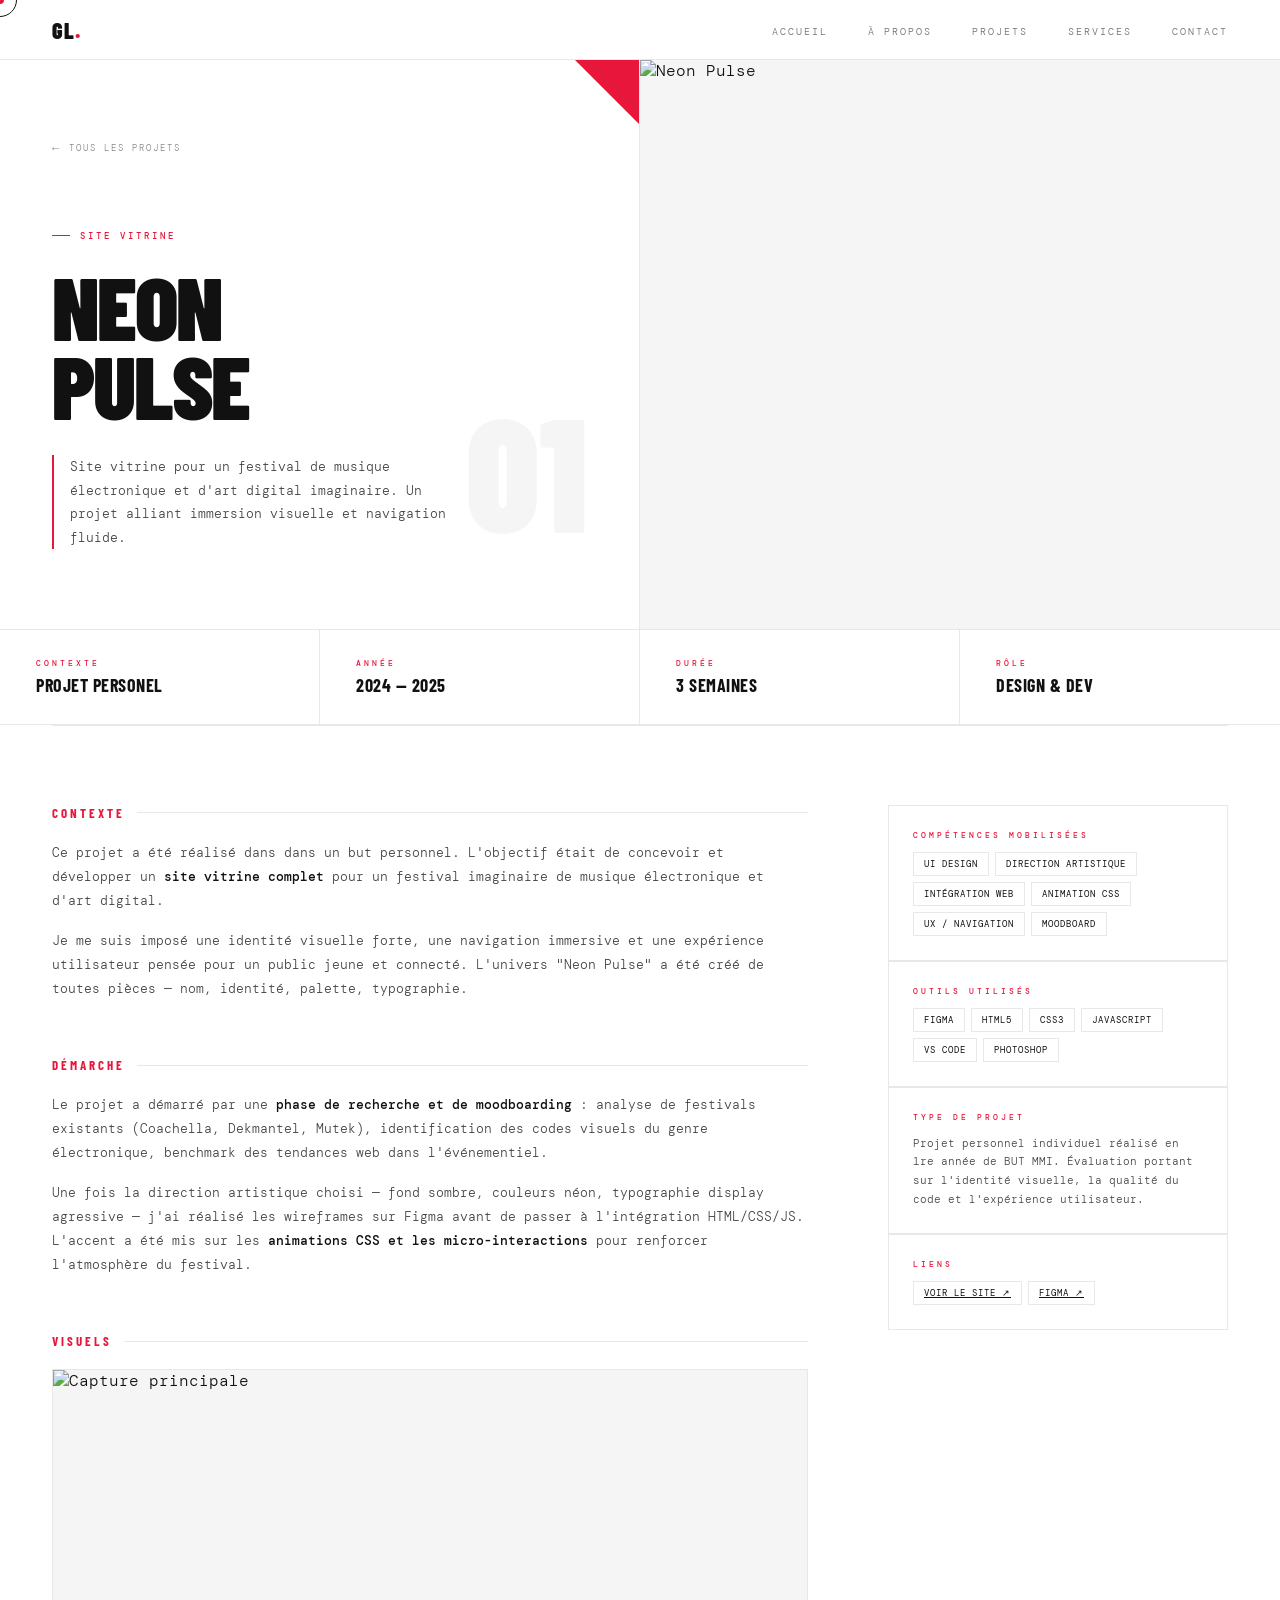
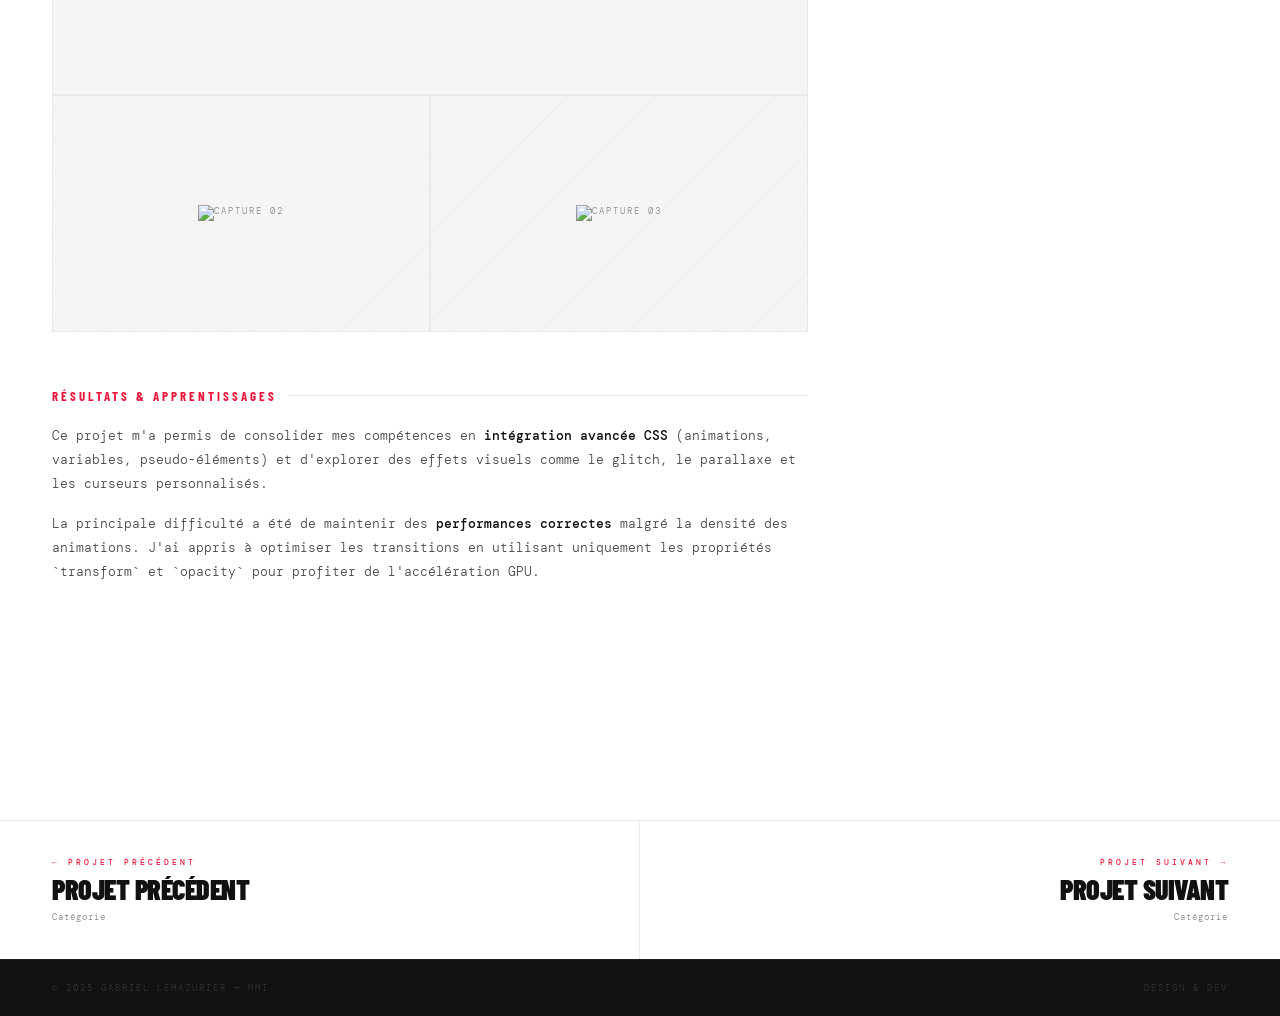
==== neonpulse.html @ f259ce3c "Add files via upload" ====
<!DOCTYPE html>
<html lang="fr">
<head>
  <meta charset="UTF-8">
  <meta name="viewport" content="width=device-width, initial-scale=1.0">
  <title>Neon Pulse — Gabriel Lemazurier</title>
  <link href="https://fonts.googleapis.com/css2?family=Barlow+Condensed:wght@300;400;700;900&family=DM+Mono:wght@300;400;500&display=swap" rel="stylesheet">
  <link rel="stylesheet" href="style.css">
  <style>
    /* ── PAGE PROJET SPÉCIFIQUE ───────────────────── */

    .projet-hero {
      min-height: 70vh;
      display: grid;
      grid-template-columns: 1fr 1fr;
      padding-top: 60px;
      border-bottom: 1px solid var(--ligne);
    }

    .projet-hero-gauche {
      display: flex;
      flex-direction: column;
      justify-content: flex-end;
      padding: 80px 52px;
      border-right: 1px solid var(--ligne);
      position: relative;
    }

    .projet-hero-gauche::after {
      content: '';
      position: absolute;
      top: 0; right: 0;
      width: 0; height: 0;
      border-top: 64px solid var(--rouge);
      border-left: 64px solid transparent;
    }

    .retour {
      position: absolute;
      top: 80px; left: 52px;
      font-family: 'DM Mono', monospace;
      font-size: 9px;
      letter-spacing: 2px;
      text-transform: uppercase;
      color: var(--muted);
      text-decoration: none;
      display: flex;
      align-items: center;
      gap: 8px;
      transition: color .2s;
    }
    .retour::before {
      content: '←';
      font-size: 12px;
    }
    .retour:hover { color: var(--rouge); }

    .projet-numero-hero {
      font-family: 'Barlow Condensed', sans-serif;
      font-size: 160px;
      font-weight: 900;
      color: rgba(0,0,0,0.04);
      line-height: 1;
      position: absolute;
      bottom: 80px; right: 52px;
      pointer-events: none;
      user-select: none;
    }

    .projet-hero-tag {
      font-family: 'DM Mono', monospace;
      font-size: 9px;
      letter-spacing: 3px;
      color: var(--rouge);
      text-transform: uppercase;
      font-weight: 500;
      margin-bottom: 24px;
      display: flex;
      align-items: center;
      gap: 10px;
    }
    .projet-hero-tag::before {
      content: '';
      display: block;
      width: 18px; height: 1px;
      background: var(--rouge);
    }

    .projet-hero-titre {
      font-family: 'Barlow Condensed', sans-serif;
      font-size: clamp(56px, 7vw, 100px);
      font-weight: 900;
      line-height: 0.88;
      text-transform: uppercase;
      letter-spacing: -2px;
      margin-bottom: 32px;
      animation: slideUp .9s cubic-bezier(.16,1,.3,1) both;
    }

    .projet-hero-intro {
      font-family: 'DM Mono', monospace;
      font-size: 13px;
      line-height: 1.8;
      color: var(--texte);
      font-weight: 300;
      max-width: 400px;
      border-left: 2px solid var(--rouge);
      padding-left: 16px;
      animation: fadeUp .9s .2s both;
    }

    /* Panneau droit — image pleine */
    .projet-hero-droite {
      position: relative;
      overflow: hidden;
      background: var(--gris);
    }

    .projet-hero-droite img {
      width: 100%; height: 100%;
      object-fit: cover;
      object-position: top;
      display: block;
      filter: grayscale(8%);
      transition: transform 8s ease;
    }

    .projet-hero-droite:hover img { transform: scale(1.03); }

    /* Placeholder si pas d'image */
    .projet-hero-droite .placeholder {
      position: absolute;
      inset: 0;
      display: flex;
      align-items: center;
      justify-content: center;
      background: repeating-linear-gradient(
        -45deg,
        transparent, transparent 28px,
        rgba(0,0,0,0.025) 28px, rgba(0,0,0,0.025) 29px
      );
    }
    .projet-hero-droite .placeholder span {
      font-family: 'Barlow Condensed', sans-serif;
      font-size: 18vw;
      font-weight: 900;
      color: transparent;
      -webkit-text-stroke: 1px rgba(0,0,0,0.07);
      text-transform: uppercase;
      user-select: none;
    }

    /* ── BARRE MÉTA ───────────────────────────────── */
    .projet-meta-barre {
      display: grid;
      grid-template-columns: repeat(4, 1fr);
      border-bottom: 1px solid var(--ligne);
      max-width: 100%;
    }

    .meta-item {
      padding: 28px 36px;
      border-right: 1px solid var(--ligne);
    }
    .meta-item:last-child { border-right: none; }

    .meta-label {
      font-family: 'DM Mono', monospace;
      font-size: 8px;
      letter-spacing: 3px;
      color: var(--rouge);
      text-transform: uppercase;
      font-weight: 500;
      margin-bottom: 8px;
    }

    .meta-valeur {
      font-family: 'Barlow Condensed', sans-serif;
      font-size: 18px;
      font-weight: 700;
      color: var(--noir);
      text-transform: uppercase;
      letter-spacing: 0.5px;
      line-height: 1.1;
    }

    /* ── CONTENU PROJET ───────────────────────────── */
    .projet-contenu {
      max-width: 1400px;
      margin: 0 auto;
      padding: 0 52px 100px;
    }

    /* Grille 2 colonnes : texte + aside */
    .projet-layout {
      display: grid;
      grid-template-columns: 1fr 340px;
      gap: 80px;
      padding-top: 80px;
      align-items: start;
      position: relative;
    }

    .projet-layout::before {
      content: '';
      position: absolute;
      top: 0; left: 0; right: 0;
      height: 1px;
      background: var(--ligne);
    }

    /* ── BLOCS TEXTE ──────────────────────────────── */
    .bloc {
      margin-bottom: 56px;
    }

    .bloc-titre {
      font-family: 'Barlow Condensed', sans-serif;
      font-size: 13px;
      font-weight: 700;
      text-transform: uppercase;
      letter-spacing: 3px;
      color: var(--rouge);
      margin-bottom: 20px;
      display: flex;
      align-items: center;
      gap: 12px;
    }
    .bloc-titre::after {
      content: '';
      flex: 1;
      height: 1px;
      background: var(--ligne);
    }

    .bloc-texte {
      font-family: 'DM Mono', monospace;
      font-size: 13px;
      line-height: 1.85;
      color: var(--texte);
      font-weight: 300;
    }
    .bloc-texte p { margin-bottom: 16px; }
    .bloc-texte p:last-child { margin-bottom: 0; }
    .bloc-texte strong { font-weight: 500; color: var(--noir); }

    /* ── GALERIE ──────────────────────────────────── */
    .bloc-galerie {
      display: grid;
      grid-template-columns: 1fr 1fr;
      gap: 2px;
      margin-top: 8px;
      background: var(--ligne);
      border: 1px solid var(--ligne);
    }

    .galerie-img {
      aspect-ratio: 16/10;
      overflow: hidden;
      background: var(--gris);
      position: relative;
    }

    .galerie-img:first-child {
      grid-column: 1 / -1;
      aspect-ratio: 21/9;
    }

    .galerie-img img {
      width: 100%; height: 100%;
      object-fit: cover;
      object-position: top;
      display: block;
      transition: transform .6s cubic-bezier(.16,1,.3,1);
      filter: grayscale(8%);
    }
    .galerie-img:hover img { transform: scale(1.03); filter: grayscale(0%); }

    /* Placeholder galerie */
    .galerie-img .ph {
      position: absolute;
      inset: 0;
      background: repeating-linear-gradient(
        -45deg,
        transparent, transparent 20px,
        rgba(0,0,0,0.02) 20px, rgba(0,0,0,0.02) 21px
      );
      display: flex;
      align-items: center;
      justify-content: center;
    }
    .galerie-img .ph span {
      font-family: 'DM Mono', monospace;
      font-size: 9px;
      letter-spacing: 2px;
      color: var(--muted);
      text-transform: uppercase;
    }

    /* ── ASIDE ────────────────────────────────────── */
    .projet-aside {
      position: sticky;
      top: 80px;
      display: flex;
      flex-direction: column;
      gap: 2px;
      background: var(--ligne);
      border: 1px solid var(--ligne);
    }

    .aside-bloc {
      background: var(--blanc);
      padding: 24px 24px;
      position: relative;
      overflow: hidden;
      transition: background .2s;
    }
    .aside-bloc:hover { background: var(--gris); }

    .aside-bloc::after {
      content: '';
      position: absolute;
      top: 0; right: 0;
      width: 0; height: 0;
      border-top: 28px solid var(--rouge);
      border-left: 28px solid transparent;
      opacity: 0;
      transition: opacity .2s;
    }
    .aside-bloc:hover::after { opacity: 1; }

    .aside-label {
      font-family: 'DM Mono', monospace;
      font-size: 8px;
      letter-spacing: 3px;
      color: var(--rouge);
      text-transform: uppercase;
      font-weight: 500;
      margin-bottom: 12px;
    }

    .aside-tags {
      display: flex;
      flex-wrap: wrap;
      gap: 6px;
    }

    .tag {
      font-family: 'DM Mono', monospace;
      font-size: 9px;
      letter-spacing: 1px;
      text-transform: uppercase;
      color: var(--noir);
      border: 1px solid var(--ligne);
      padding: 5px 10px;
      font-weight: 400;
      transition: border-color .2s, color .2s;
    }
    .tag:hover { border-color: var(--rouge); color: var(--rouge); }

    .aside-texte {
      font-family: 'DM Mono', monospace;
      font-size: 11px;
      line-height: 1.7;
      color: var(--texte);
      font-weight: 300;
    }

    /* ── NAV PROJETS ──────────────────────────────── */
    .projet-nav {
      display: grid;
      grid-template-columns: 1fr 1fr;
      border-top: 1px solid var(--ligne);
      margin-top: 80px;
    }

    .projet-nav-item {
      padding: 36px 52px;
      text-decoration: none;
      color: inherit;
      display: flex;
      flex-direction: column;
      gap: 8px;
      border-right: 1px solid var(--ligne);
      transition: background .2s;
      position: relative;
      overflow: hidden;
    }
    .projet-nav-item:last-child { border-right: none; text-align: right; }

    .projet-nav-item:hover { background: var(--gris); }

    .projet-nav-item::after {
      content: '';
      position: absolute;
      top: 0; right: 0;
      width: 0; height: 0;
      border-top: 36px solid var(--rouge);
      border-left: 36px solid transparent;
      opacity: 0;
      transition: opacity .2s;
    }
    .projet-nav-item:hover::after { opacity: 1; }

    .nav-sens {
      font-family: 'DM Mono', monospace;
      font-size: 8px;
      letter-spacing: 3px;
      color: var(--rouge);
      text-transform: uppercase;
      font-weight: 500;
    }

    .nav-nom {
      font-family: 'Barlow Condensed', sans-serif;
      font-size: 28px;
      font-weight: 900;
      text-transform: uppercase;
      letter-spacing: -0.5px;
      color: var(--noir);
      line-height: 1;
    }

    .nav-cat {
      font-family: 'DM Mono', monospace;
      font-size: 9px;
      color: var(--muted);
      letter-spacing: 1px;
    }

    /* ── RESPONSIVE ───────────────────────────────── */
    @media (max-width: 900px) {
      .projet-hero { grid-template-columns: 1fr; }
      .projet-hero-droite { display: none; }
      .projet-hero-gauche { padding: 100px 24px 60px; border-right: none; }
      .retour { left: 24px; }
      .projet-meta-barre { grid-template-columns: 1fr 1fr; }
      .meta-item:nth-child(2) { border-right: none; }
      .meta-item:nth-child(3) { border-top: 1px solid var(--ligne); }
      .meta-item:nth-child(4) { border-right: none; border-top: 1px solid var(--ligne); }
      .meta-item { padding: 20px 24px; }
      .projet-contenu { padding: 0 24px 80px; }
      .projet-layout { grid-template-columns: 1fr; gap: 48px; }
      .projet-aside { position: static; }
      .projet-nav { grid-template-columns: 1fr; }
      .projet-nav-item { border-right: none; border-bottom: 1px solid var(--ligne); padding: 28px 24px; }
      .projet-nav-item:last-child { text-align: left; border-bottom: none; }
      .bloc-galerie { grid-template-columns: 1fr; }
      .galerie-img:first-child { aspect-ratio: 16/9; }
    }
  </style>
</head>
<body>

  <div class="curseur" id="curseur"></div>
  <div class="curseur-anneau" id="curseurAnneau"></div>

  <nav class="navigation">
    <a href="index.html" class="nav-logo">GL<span>.</span></a>
    <ul class="nav-liens">
      <li><a href="index.html">Accueil</a></li>
      <li><a href="index.html#a-propos">À propos</a></li>
      <li><a href="index.html#projets">Projets</a></li>
      <li><a href="index.html#services">Services</a></li>
      <li><a href="index.html#contact">Contact</a></li>
    </ul>
  </nav>

  <!-- ── HERO ───────────────────────────────────────── -->
  <section class="projet-hero">

    <div class="projet-hero-gauche">
      <a href="index.html#projets" class="retour">Tous les projets</a>
      <div class="projet-numero-hero">01</div>

      <div class="projet-hero-tag">Site vitrine</div>
      <h1 class="projet-hero-titre">Neon<br>Pulse</h1>
      <p class="projet-hero-intro">
        Site vitrine pour un festival de musique électronique et d'art digital imaginaire. Un projet alliant immersion visuelle et navigation fluide.
      </p>
    </div>

    <div class="projet-hero-droite">
      <!-- Remplace src par ton image principale -->
      <img src="images/apercu1site1.png" alt="Neon Pulse">
      <!-- Si pas d'image, décommente ça :
      <div class="placeholder"><span>NP</span></div>
      -->
    </div>

  </section>

  <!-- ── BARRE MÉTA ──────────────────────────────────── -->
  <div class="projet-meta-barre">
    <div class="meta-item">
      <div class="meta-label">Contexte</div>
      <div class="meta-valeur">Projet personel</div>
    </div>
    <div class="meta-item">
      <div class="meta-label">Année</div>
      <div class="meta-valeur">2024 — 2025</div>
    </div>
    <div class="meta-item">
      <div class="meta-label">Durée</div>
      <div class="meta-valeur">3 semaines</div>
    </div>
    <div class="meta-item">
      <div class="meta-label">Rôle</div>
      <div class="meta-valeur">Design & Dev</div>
    </div>
  </div>

  <!-- ── CONTENU ─────────────────────────────────────── -->
  <div class="projet-contenu">
    <div class="projet-layout">

      <!-- Colonne principale -->
      <div class="projet-main">

        <div class="bloc">
          <div class="bloc-titre">Contexte</div>
          <div class="bloc-texte">
            <p>
              Ce projet a été réalisé dans dans un but personnel. L'objectif était de concevoir et développer un <strong>site vitrine complet</strong> pour un festival imaginaire de musique électronique et d'art digital.
            </p>
            <p>
              Je me suis imposé une identité visuelle forte, une navigation immersive et une expérience utilisateur pensée pour un public jeune et connecté. L'univers "Neon Pulse" a été créé de toutes pièces — nom, identité, palette, typographie.
            </p>
          </div>
        </div>

        <div class="bloc">
          <div class="bloc-titre">Démarche</div>
          <div class="bloc-texte">
            <p>
              Le projet a démarré par une <strong>phase de recherche et de moodboarding</strong> : analyse de festivals existants (Coachella, Dekmantel, Mutek), identification des codes visuels du genre électronique, benchmark des tendances web dans l'événementiel.
            </p>
            <p>
              Une fois la direction artistique choisi — fond sombre, couleurs néon, typographie display agressive — j'ai réalisé les wireframes sur Figma avant de passer à l'intégration HTML/CSS/JS. L'accent a été mis sur les <strong>animations CSS et les micro-interactions</strong> pour renforcer l'atmosphère du festival.
            </p>
          </div>
        </div>

        <!-- Galerie -->
        <div class="bloc">
          <div class="bloc-titre">Visuels</div>
          <div class="bloc-galerie">
            <div class="galerie-img">
              <img src="images/apercu1site1.png" alt="Capture principale">
              <!-- <div class="ph"><span>Capture 01</span></div> -->
            </div>
            <div class="galerie-img">
              <div class="ph"><span><img src="images/apercu2site1.png" alt="Capture 02"></span></div>
            </div>
            <div class="galerie-img">
              <div class="ph"><span><img src="images/apercu3site1.png" alt="Capture 03"></span></div>
            </div>
          </div>
        </div>

        <div class="bloc">
          <div class="bloc-titre">Résultats & apprentissages</div>
          <div class="bloc-texte">
            <p>
              Ce projet m'a permis de consolider mes compétences en <strong>intégration avancée CSS</strong> (animations, variables, pseudo-éléments) et d'explorer des effets visuels comme le glitch, le parallaxe et les curseurs personnalisés.
            </p>
            <p>
              La principale difficulté a été de maintenir des <strong>performances correctes</strong> malgré la densité des animations. J'ai appris à optimiser les transitions en utilisant uniquement les propriétés `transform` et `opacity` pour profiter de l'accélération GPU.
            </p>
          </div>
        </div>

      </div>

      <!-- Aside -->
      <aside class="projet-aside">

        <div class="aside-bloc">
          <div class="aside-label">Compétences mobilisées</div>
          <div class="aside-tags">
            <span class="tag">UI Design</span>
            <span class="tag">Direction artistique</span>
            <span class="tag">Intégration web</span>
            <span class="tag">Animation CSS</span>
            <span class="tag">UX / Navigation</span>
            <span class="tag">Moodboard</span>
          </div>
        </div>

        <div class="aside-bloc">
          <div class="aside-label">Outils utilisés</div>
          <div class="aside-tags">
            <span class="tag">Figma</span>
            <span class="tag">HTML5</span>
            <span class="tag">CSS3</span>
            <span class="tag">JavaScript</span>
            <span class="tag">VS Code</span>
            <span class="tag">Photoshop</span>
          </div>
        </div>

        <div class="aside-bloc">
          <div class="aside-label">Type de projet</div>
          <div class="aside-texte">
            Projet personnel individuel réalisé en 1re année de BUT MMI. Évaluation portant sur l'identité visuelle, la qualité du code et l'expérience utilisateur.
          </div>
        </div>

        <div class="aside-bloc">
          <div class="aside-label">Liens</div>
          <div class="aside-tags">
            <a href="projets/projet-1/index.html" class="tag" target="_blank">Voir le site ↗</a>
            <a href="#" class="tag">Figma ↗</a>
          </div>
        </div>

      </aside>

    </div>
  </div>

  <!-- ── NAVIGATION PROJETS ──────────────────────────── -->
  <div class="projet-nav">
    <a href="#" class="projet-nav-item">
      <span class="nav-sens">← Projet précédent</span>
      <span class="nav-nom">Projet précédent</span>
      <span class="nav-cat">Catégorie</span>
    </a>
    <a href="projet2.html" class="projet-nav-item">
      <span class="nav-sens">Projet suivant →</span>
      <span class="nav-nom">Projet suivant</span>
      <span class="nav-cat">Catégorie</span>
    </a>
  </div>

  <footer class="pied-de-page">
    <span>© 2025 Gabriel Lemazurier — MMI</span>
    <span>Design & Dev</span>
  </footer>

  <script src="script.js"></script>
</body>
</html>
---- style.css ----
@import url('https://fonts.googleapis.com/css2?family=Barlow+Condensed:wght@300;400;700;900&family=DM+Mono:wght@300;400;500&display=swap');

:root {
  --blanc:   #ffffff;
  --rouge:   #e8163a;
  --rouge-d: #c2102f;
  --noir:    #111111;
  --gris:    #f5f5f5;
  --ligne:   #e8e8e8;
  --muted:   #888888;
  --texte:   #444444;
}

*, *::before, *::after { margin: 0; padding: 0; box-sizing: border-box; }
html { scroll-behavior: smooth; }

body {
  background: var(--blanc);
  color: var(--noir);
  font-family: 'DM Mono', monospace;
  font-weight: 300;
  cursor: none;
  overflow-x: hidden;
}

/* ── CURSEUR ─────────────────────────────────────── */
.curseur {
  position: fixed;
  width: 8px; height: 8px;
  background: var(--rouge);
  border-radius: 50%;
  pointer-events: none;
  z-index: 9999;
  transform: translate(-50%, -50%);
  transition: width .2s, height .2s, border-radius .2s, transform .2s;
}
.curseur-anneau {
  position: fixed;
  width: 34px; height: 34px;
  border: 1px solid var(--noir);
  border-radius: 50%;
  pointer-events: none;
  z-index: 9998;
  transform: translate(-50%, -50%);
  transition: all .18s ease-out;
}
body:has(a:hover) .curseur {
  width: 28px; height: 28px;
  border-radius: 0;
  transform: translate(-50%, -50%) rotate(45deg);
}
body:has(a:hover) .curseur-anneau { opacity: 0; }

/* ── NAV ─────────────────────────────────────────── */
.navigation {
  position: fixed;
  top: 0; left: 0; right: 0;
  padding: 0 52px;
  height: 60px;
  display: flex;
  justify-content: space-between;
  align-items: center;
  z-index: 100;
  background: var(--blanc);
  border-bottom: 1px solid var(--ligne);
}
.nav-logo {
  font-family: 'Barlow Condensed', sans-serif;
  font-size: 22px;
  font-weight: 900;
  letter-spacing: 1px;
  color: var(--noir);
  text-decoration: none;
  text-transform: uppercase;
}
.nav-logo span { color: var(--rouge); }
.nav-liens { display: flex; gap: 40px; list-style: none; }
.nav-liens a {
  font-family: 'DM Mono', monospace;
  font-size: 10px;
  letter-spacing: 2px;
  text-transform: uppercase;
  color: #707070;
  text-decoration: none;
  transition: color .2s;
}
.nav-liens a:hover { color: var(--rouge); }

/* ── BOUTONS ─────────────────────────────────────── */
.bouton {
  font-family: 'DM Mono', monospace;
  font-size: 10px;
  letter-spacing: 2px;
  text-transform: uppercase;
  padding: 13px 28px;
  text-decoration: none;
  transition: all .25s;
  cursor: none;
  display: inline-block;
  border: none;
}
.bouton-principal { background: var(--rouge); color: var(--blanc); }
.bouton-principal:hover { background: var(--rouge-d); }
.bouton-contour { border: 1px solid var(--ligne); color: var(--muted); background: transparent; }
.bouton-contour:hover { border-color: var(--noir); color: var(--noir); }

/* ── HERO ─────────────────────────────────────────── */
.en-tete {
  min-height: 100vh;
  display: grid;
  grid-template-columns: 1fr 1fr;
  padding-top: 60px;
  position: relative;
}

.en-tete-gauche {
  display: flex;
  flex-direction: column;
  justify-content: center;
  padding: 80px 52px;
  border-right: 1px solid var(--ligne);
  position: relative;
}
.en-tete-gauche::before {
  content: '01';
  position: absolute;
  top: 80px; right: 52px;
  font-family: 'Barlow Condensed', sans-serif;
  font-size: 180px;
  font-weight: 900;
  color: rgba(0,0,0,0.03);
  line-height: 1;
  pointer-events: none;
  user-select: none;
}

.en-tete-etiquette {
  font-family: 'DM Mono', monospace;
  font-size: 9px;
  letter-spacing: 3px;
  color: var(--rouge);
  text-transform: uppercase;
  margin-bottom: 32px;
  font-weight: 500;
  display: flex;
  align-items: center;
  gap: 10px;
}
.en-tete-etiquette::before {
  content: '';
  display: block;
  width: 18px; height: 1px;
  background: var(--rouge);
}

.en-tete-nom {
  font-family: 'Barlow Condensed', sans-serif;
  font-size: clamp(64px, 7vw, 108px);
  font-weight: 900;
  line-height: 0.88;
  letter-spacing: -1px;
  text-transform: uppercase;
  margin-bottom: 36px;
  overflow: hidden;
}
.en-tete-nom span {
  display: block;
  animation: slideUp .9s cubic-bezier(.16,1,.3,1) both;
}
.en-tete-nom span:nth-child(2) {
  animation-delay: .1s;
  color: var(--rouge);
}

.en-tete-description {
  font-size: 13px;
  line-height: 1.8;
  color: var(--texte);
  max-width: 360px;
  margin-bottom: 44px;
  animation: fadeUp 1s .4s both;
  font-weight: 300;
  border-left: 2px solid var(--rouge);
  padding-left: 16px;
}
.en-tete-description strong { font-weight: 500; color: var(--noir); }

.en-tete-actions {
  display: flex;
  gap: 12px;
  animation: fadeUp 1s .6s both;
}

/* Panneau droit */
.en-tete-droite {
  position: relative;
  background: var(--gris);
  overflow: hidden;
}
.en-tete-droite::before {
  content: '';
  position: absolute;
  inset: 0;
  background-image: repeating-linear-gradient(
    -45deg,
    transparent, transparent 28px,
    rgba(0,0,0,0.025) 28px, rgba(0,0,0,0.025) 29px
  );
}

/* Triangle rouge dans le coin du hero droit */
.en-tete-droite::after {
  content: '';
  position: absolute;
  top: 0; right: 0;
  width: 0; height: 0;
  border-top: 80px solid var(--rouge);
  border-left: 80px solid transparent;
}

.en-tete-visuel {
  position: absolute;
  inset: 0;
  display: flex;
  align-items: center;
  justify-content: center;
}
.en-tete-visuel::before {
  content: 'GL';
  font-family: 'Barlow Condensed', sans-serif;
  font-weight: 900;
  font-size: 30vw;
  color: transparent;
  -webkit-text-stroke: 1px rgba(0,0,0,0.05);
  line-height: 1;
  user-select: none;
  pointer-events: none;
  text-transform: uppercase;
}

.cartes-flottantes {
  position: absolute;
  inset: 0;
  display: flex;
  align-items: center;
  justify-content: center;
  z-index: 2;
}

.carte-info {
  position: absolute;
  background: var(--blanc);
  border: 1px solid var(--ligne);
  padding: 14px 18px;
  font-family: 'DM Mono', monospace;
  animation: flottement 6s ease-in-out infinite;
}
.carte-info-titre {
  color: var(--rouge);
  margin-bottom: 4px;
  font-size: 8px;
  letter-spacing: 2px;
  text-transform: uppercase;
  font-weight: 500;
}
.carte-info-valeur {
  font-size: 18px;
  font-family: 'Barlow Condensed', sans-serif;
  font-weight: 700;
  color: var(--noir);
  text-transform: uppercase;
  letter-spacing: 0.5px;
}
.carte-info:nth-child(1) { top: 18%; left: 8%;  animation-delay: 0s; }
.carte-info:nth-child(2) { top: 14%; right: 12%; animation-delay: -2s; }
.carte-info:nth-child(3) { bottom: 26%; left: 12%; animation-delay: -4s; }
.carte-info:nth-child(4) { bottom: 18%; right: 10%; animation-delay: -1s; }

.ligne-glitch { display: none; }

.indicateur-defilement {
  position: absolute;
  bottom: 40px; left: 52px;
  display: flex;
  flex-direction: column;
  align-items: center;
  gap: 8px;
  font-family: 'DM Mono', monospace;
  font-size: 8px;
  letter-spacing: 3px;
  color: #707070;
  text-transform: uppercase;
  writing-mode: vertical-rl;
  animation: fadeUp 1s 1s both;
  z-index: 2;
}
.indicateur-defilement::before {
  content: '';
  width: 1px; height: 48px;
  background: linear-gradient(to bottom, var(--rouge), transparent);
  animation: scrollLine 2s ease-in-out infinite;
}

/* ── BANDEAU ──────────────────────────────────────── */
.bandeau-defilant {
  overflow: hidden;
  padding: 11px 0;
  background: var(--noir);
}
.bandeau-piste {
  display: flex;
  white-space: nowrap;
  animation: defilement 22s linear infinite;
}
.bandeau-element {
  font-family: 'Barlow Condensed', sans-serif;
  font-size: 14px;
  font-weight: 700;
  letter-spacing: 3px;
  color: rgba(255,255,255,0.2);
  margin-right: 56px;
  flex-shrink: 0;
  text-transform: uppercase;
}
.bandeau-element span { color: var(--rouge); margin-right: 56px; }

/* ── SECTION HELPER ───────────────────────────────── */
.sep {
  position: relative;
}
.sep::before {
  content: '';
  position: absolute;
  top: 0; left: 52px; right: 52px;
  height: 1px;
  background: var(--ligne);
}

/* ── À PROPOS ─────────────────────────────────────── */
.section-a-propos {
  padding: 100px 52px;
  display: grid;
  grid-template-columns: 1fr 1.5fr;
  gap: 80px;
  align-items: start;
  max-width: 1400px;
  margin: 0 auto;
}

.etiquette-section {
  font-family: 'DM Mono', monospace;
  font-size: 9px;
  letter-spacing: 3px;
  color: var(--rouge);
  text-transform: uppercase;
  margin-bottom: 24px;
  font-weight: 500;
  display: flex;
  align-items: center;
  gap: 10px;
}
.etiquette-section::before {
  content: attr(data-numero);
  color: var(--muted);
  font-size: 8px;
}

.titre-a-propos {
  font-family: 'Barlow Condensed', sans-serif;
  font-size: clamp(48px, 5vw, 80px);
  font-weight: 900;
  line-height: 0.9;
  text-transform: uppercase;
  letter-spacing: -1px;
  position: sticky;
  top: 80px;
}
.titre-a-propos em {
  font-style: normal;
  color: var(--rouge);
  display: block;
}

.contenu-a-propos { padding-top: 4px; }

.texte-a-propos {
  font-size: 13px;
  line-height: 1.85;
  color: var(--texte);
  margin-bottom: 24px;
  font-weight: 300;
  border-left: 2px solid var(--ligne);
  padding-left: 20px;
}
.texte-a-propos strong { font-weight: 500; color: var(--noir); }

.grille-competences { margin-top: 44px; display: flex; flex-direction: column; }

.competence {
  display: flex;
  align-items: center;
  justify-content: space-between;
  padding: 14px 0;
  border-bottom: 1px solid var(--ligne);
  position: relative;
  overflow: hidden;
}
.competence:first-child { border-top: 1px solid var(--ligne); }
.competence::after {
  content: '';
  position: absolute;
  bottom: 0; left: 0;
  height: 1px;
  width: var(--pourcentage, 0%);
  background: var(--rouge);
  transition: width 1.2s cubic-bezier(.16,1,.3,1);
}
.competence-nom {
  font-family: 'DM Mono', monospace;
  font-size: 10px;
  letter-spacing: 1.5px;
  text-transform: uppercase;
  color: var(--noir);
  font-weight: 400;
}
.competence-niveau {
  font-family: 'Barlow Condensed', sans-serif;
  font-size: 28px;
  font-weight: 700;
  color: var(--rouge);
  letter-spacing: -0.5px;
}

/* ── PROJETS ──────────────────────────────────────── */
.section-projets {
  padding: 0 52px 100px;
  max-width: 1400px;
  margin: 0 auto;
}

.projets-entete {
  display: flex;
  justify-content: space-between;
  align-items: flex-end;
  padding: 80px 0 48px;
}

.projets-titre {
  font-family: 'Barlow Condensed', sans-serif;
  font-size: clamp(48px, 5vw, 78px);
  font-weight: 900;
  line-height: 0.9;
  text-transform: uppercase;
  letter-spacing: -1px;
}

.projets-count {
  font-family: 'DM Mono', monospace;
  font-size: 9px;
  letter-spacing: 2px;
  color: var(--muted);
  text-transform: uppercase;
  padding-bottom: 8px;
}

/* Grille : 2 colonnes + 1 grande carte en haut */
.grille-projets {
  display: grid;
  grid-template-columns: repeat(2, 1fr);
  gap: 2px;
  background: var(--ligne);
  border: 1px solid var(--ligne);
}

/* Premier projet pleine largeur */
.grille-projets .projet:first-child {
  grid-column: 1 / -1;
}

/* Carte projet */
.projet {
  background: var(--blanc);
  cursor: none;
  text-decoration: none;
  color: inherit;
  display: flex;
  flex-direction: column;
  transition: background .25s;
  position: relative;
  overflow: hidden;
}

.projet:hover { background: var(--gris); }

/* Image */
.projet-image {
  position: relative;
  overflow: hidden;
  aspect-ratio: 16/9;
  background: var(--gris);
  flex-shrink: 0;
}

.grille-projets .projet:first-child .projet-image {
  aspect-ratio: 21/9;
}

.projet-image img {
  width: 100%; height: 100%;
  object-fit: cover;
  object-position: top;
  display: block;
  transition: transform .6s cubic-bezier(.16,1,.3,1), filter .4s;
  filter: grayscale(10%);
}

.projet:hover .projet-image img {
  transform: scale(1.03);
  filter: grayscale(0%);
}

/* Bouton hover centré sur l'image */
.projet-hover-btn {
  position: absolute;
  inset: 0;
  display: flex;
  align-items: center;
  justify-content: center;
  background: rgba(232,22,58,0.88);
  font-family: 'Barlow Condensed', sans-serif;
  font-size: 22px;
  font-weight: 900;
  letter-spacing: 2px;
  text-transform: uppercase;
  color: var(--blanc);
  opacity: 0;
  transition: opacity .3s;
}

.projet-hover-btn::after {
  content: '';
  position: absolute;
  top: 0; right: 0;
  width: 0; height: 0;
  border-top: 48px solid rgba(255,255,255,0.15);
  border-left: 48px solid transparent;
}

.projet:hover .projet-hover-btn { opacity: 1; }

/* Infos toujours visibles */
.projet-body {
  padding: 20px 24px 24px;
  border-top: 1px solid var(--ligne);
  display: flex;
  flex-direction: column;
  gap: 8px;
  flex: 1;
}

.projet-meta {
  display: flex;
  align-items: center;
  gap: 12px;
}

.projet-num {
  font-family: 'DM Mono', monospace;
  font-size: 9px;
  color: var(--muted);
  letter-spacing: 1px;
}

.projet-tag {
  font-family: 'DM Mono', monospace;
  font-size: 8px;
  letter-spacing: 2px;
  text-transform: uppercase;
  color: var(--rouge);
  font-weight: 500;
  background: rgba(232,22,58,0.06);
  padding: 3px 8px;
}

.projet-nom {
  font-family: 'Barlow Condensed', sans-serif;
  font-size: 26px;
  font-weight: 900;
  line-height: 1;
  text-transform: uppercase;
  letter-spacing: -0.5px;
  color: var(--noir);
  transition: color .2s;
}

.projet:hover .projet-nom { color: var(--rouge); }

.projet-desc {
  font-family: 'DM Mono', monospace;
  font-size: 11px;
  color: var(--muted);
  line-height: 1.65;
  font-weight: 300;
  max-width: 480px;
}

/* ── SERVICES ─────────────────────────────────────── */
.section-services {
  padding: 0 52px 100px;
  max-width: 1400px;
  margin: 0 auto;
}
.section-services .etiquette-section { padding-top: 80px; }
.section-services .projets-titre { margin: 8px 0 48px; }

.grille-services {
  display: grid;
  grid-template-columns: repeat(3, 1fr);
  border: 1px solid var(--ligne);
}
.carte-service {
  padding: 44px 32px;
  background: var(--blanc);
  position: relative;
  overflow: hidden;
  border-right: 1px solid var(--ligne);
  transition: background .25s;
}
.carte-service:last-child { border-right: none; }

/* Triangle rouge apparaît au hover */
.carte-service::after {
  content: '';
  position: absolute;
  top: 0; right: 0;
  width: 0; height: 0;
  border-top: 40px solid var(--rouge);
  border-left: 40px solid transparent;
  opacity: 0;
  transition: opacity .25s;
}
.carte-service:hover { background: var(--gris); }
.carte-service:hover::after { opacity: 1; }

.service-numero {
  font-family: 'DM Mono', monospace;
  font-size: 9px;
  color: var(--rouge);
  margin-bottom: 28px;
  font-weight: 500;
  opacity: 0.6;
}
.service-nom {
  font-family: 'Barlow Condensed', sans-serif;
  font-size: 36px;
  font-weight: 900;
  text-transform: uppercase;
  letter-spacing: -0.5px;
  line-height: 1;
  margin-bottom: 16px;
  color: var(--noir);
}
.service-description {
  font-size: 12px;
  line-height: 1.75;
  color: var(--texte);
  font-weight: 300;
}
.service-fleche {
  position: absolute;
  bottom: 28px; right: 28px;
  width: 32px; height: 32px;
  border: 1px solid var(--ligne);
  display: flex;
  align-items: center;
  justify-content: center;
  font-size: 14px;
  color: var(--muted);
  transition: all .25s;
}
.carte-service:hover .service-fleche {
  background: var(--rouge);
  border-color: var(--rouge);
  color: var(--blanc);
}

/* ── CONTACT ──────────────────────────────────────── */
.section-contact {
  padding: 100px 52px;
  text-align: center;
  position: relative;
  overflow: hidden;
  background: var(--noir);
}
/* Grand triangle rouge en coin */
.section-contact::before {
  content: '';
  position: absolute;
  top: 0; right: 0;
  width: 0; height: 0;
  border-top: 140px solid var(--rouge);
  border-left: 140px solid transparent;
}
/* Barre rouge en bas */
.section-contact::after {
  content: '';
  position: absolute;
  bottom: 0; left: 0; right: 0;
  height: 3px;
  background: var(--rouge);
}

.contact-accroche {
  font-family: 'DM Mono', monospace;
  font-size: 9px;
  letter-spacing: 4px;
  color: var(--rouge);
  text-transform: uppercase;
  margin-bottom: 24px;
  position: relative;
  z-index: 2;
  font-weight: 500;
}
.contact-titre {
  font-family: 'Barlow Condensed', sans-serif;
  font-size: clamp(56px, 8vw, 112px);
  font-weight: 900;
  text-transform: uppercase;
  line-height: 0.88;
  letter-spacing: -2px;
  margin-bottom: 52px;
  position: relative;
  z-index: 2;
  color: var(--blanc);
}

.contact-reseaux {
  display: inline-flex;
  position: relative;
  z-index: 2;
  border: 1px solid rgba(255,255,255,0.1);
}
.lien-reseau {
  font-family: 'DM Mono', monospace;
  font-size: 9px;
  letter-spacing: 2px;
  color: rgba(255,255,255,0.3);
  text-decoration: none;
  text-transform: uppercase;
  transition: color .2s, background .2s;
  padding: 14px 24px;
  border-right: 1px solid rgba(255,255,255,0.1);
}
.lien-reseau:last-child { border-right: none; }
.lien-reseau:hover { color: var(--blanc); background: var(--rouge); }

/* ── FOOTER ───────────────────────────────────────── */
.pied-de-page {
  padding: 22px 52px;
  background: var(--noir);
  border-top: 1px solid rgba(255,255,255,0.06);
  display: flex;
  justify-content: space-between;
  align-items: center;
}
.pied-de-page span {
  font-family: 'DM Mono', monospace;
  font-size: 9px;
  color: rgba(255,255,255,0.15);
  letter-spacing: 2px;
  text-transform: uppercase;
}

/* ── REVEAL ───────────────────────────────────────── */
.a-reveler {
  opacity: 0;
  transform: translateY(20px);
  transition: opacity .85s cubic-bezier(.16,1,.3,1),
              transform .85s cubic-bezier(.16,1,.3,1);
}
.a-reveler.visible { opacity: 1; transform: translateY(0); }

/* ── KEYFRAMES ────────────────────────────────────── */
@keyframes slideUp {
  from { transform: translateY(105%); }
  to   { transform: translateY(0); }
}
@keyframes fadeUp {
  from { opacity: 0; transform: translateY(12px); }
  to   { opacity: 1; transform: translateY(0); }
}
@keyframes flottement {
  0%,100% { transform: translateY(0); }
  50%     { transform: translateY(-8px); }
}
@keyframes scrollLine {
  0%   { transform: scaleY(0); transform-origin: top; }
  50%  { transform: scaleY(1); transform-origin: top; }
  51%  { transform: scaleY(1); transform-origin: bottom; }
  100% { transform: scaleY(0); transform-origin: bottom; }
}
@keyframes defilement {
  from { transform: translateX(0); }
  to   { transform: translateX(-50%); }
}

/* ── RESPONSIVE ───────────────────────────────────── */
@media (max-width: 900px) {
  .en-tete { grid-template-columns: 1fr; }
  .en-tete-droite { display: none; }
  .en-tete-gauche { padding: 60px 24px; border-right: none; }
  .navigation { padding: 0 24px; }
  .nav-liens { gap: 20px; }
  .sep::before { left: 24px; right: 24px; }
  .section-a-propos { grid-template-columns: 1fr; padding: 80px 24px; }
  .titre-a-propos { position: static; }
  .section-projets { padding: 0 24px 80px; }
  .grille-projets { grid-template-columns: 1fr; }
  .grille-projets .projet:first-child { grid-column: 1 / -1; }
  .grille-projets .projet:first-child .projet-image { aspect-ratio: 16/9; }
  .grille-services { grid-template-columns: 1fr; }
  .carte-service { border-right: none; border-bottom: 1px solid var(--ligne); }
  .section-services { padding: 0 24px 80px; }
  .section-contact { padding: 80px 24px; }
  .contact-reseaux { flex-wrap: wrap; }
  .pied-de-page { padding: 20px 24px; flex-direction: column; gap: 8px; text-align: center; }
}
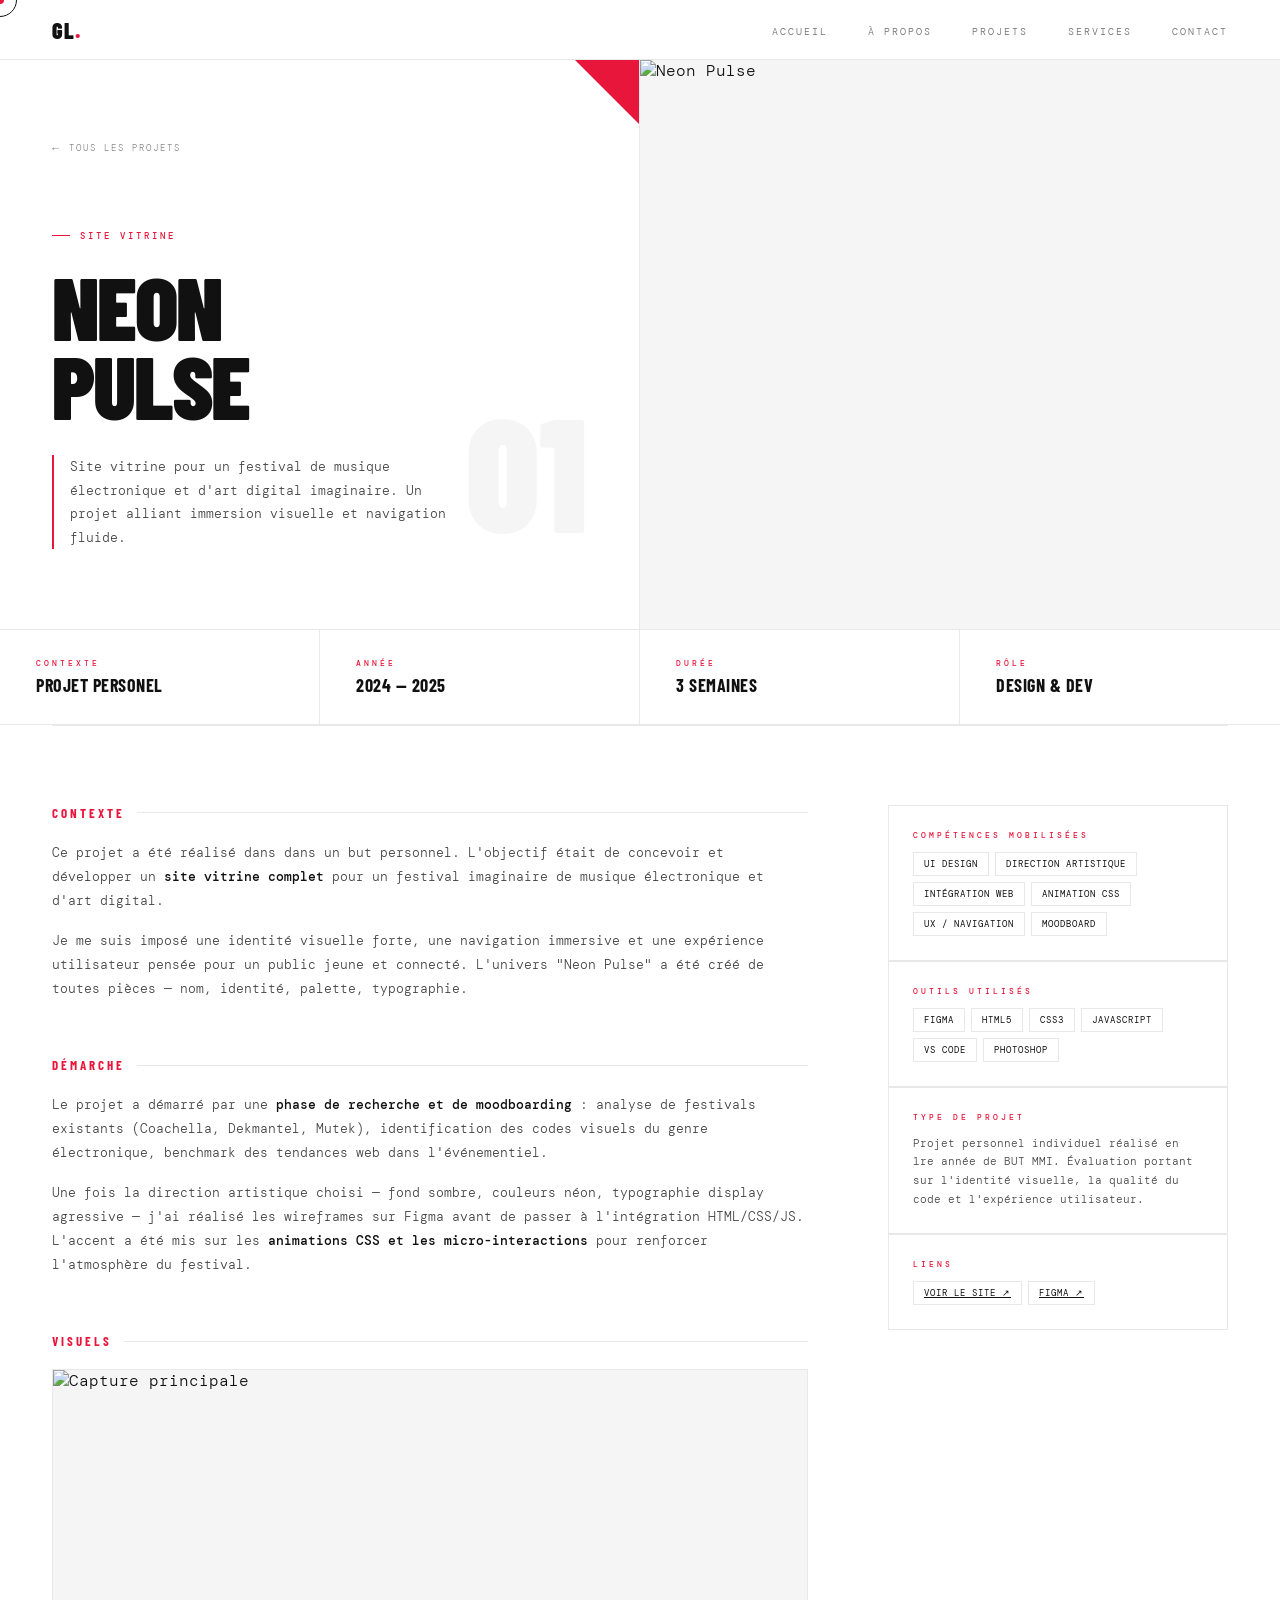
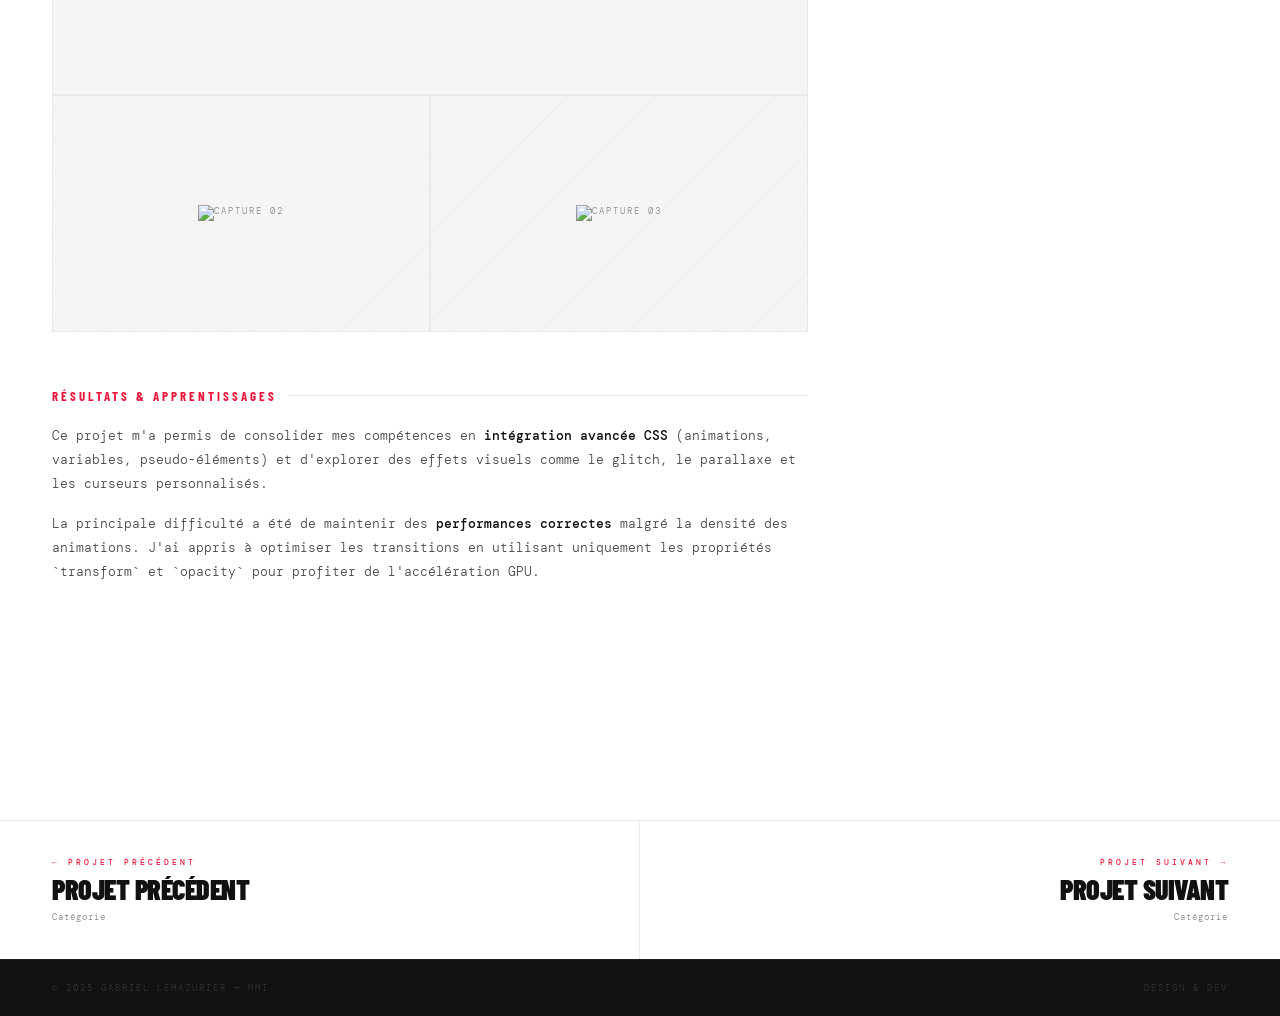
==== commit cd07091d: "Update neonpulse.html" ====
--- a/neonpulse.html
+++ b/neonpulse.html
@@ -640,4 +640,4 @@
 
   <script src="script.js"></script>
 </body>
-</html>+</html>
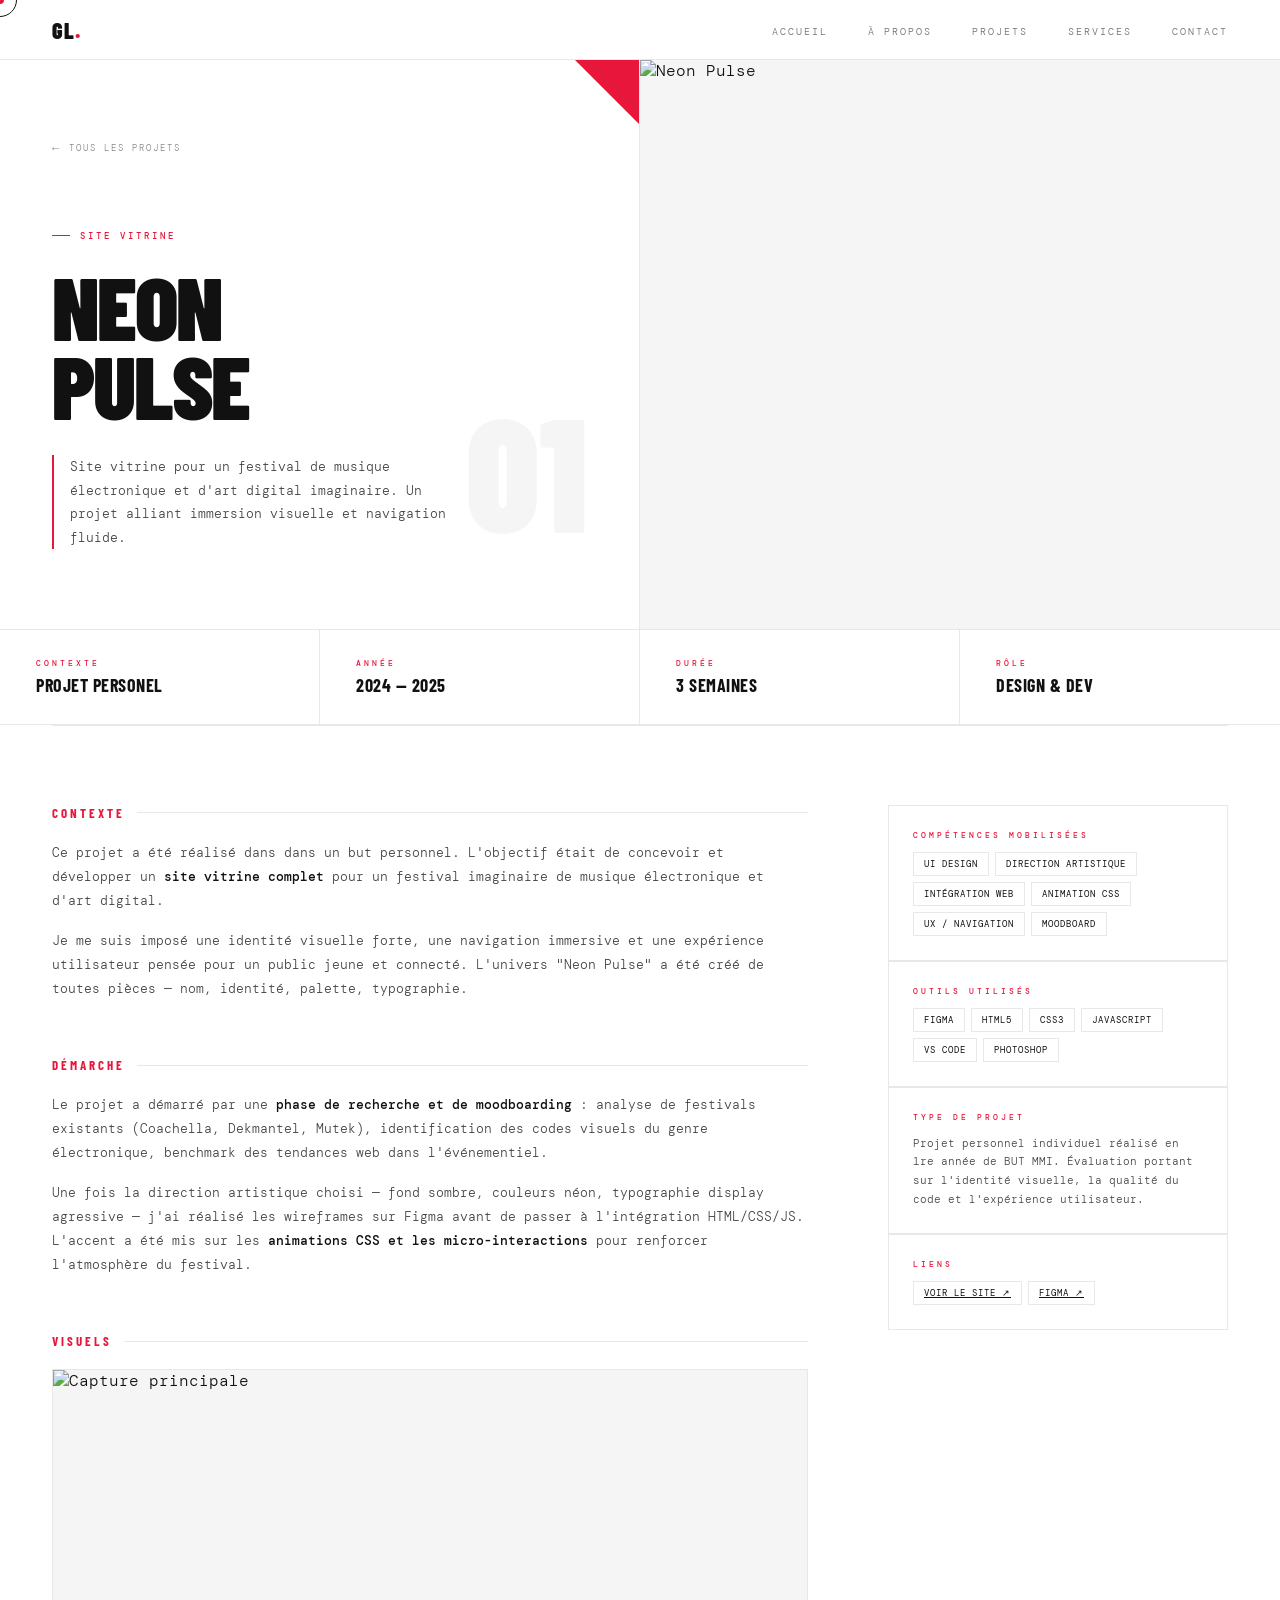
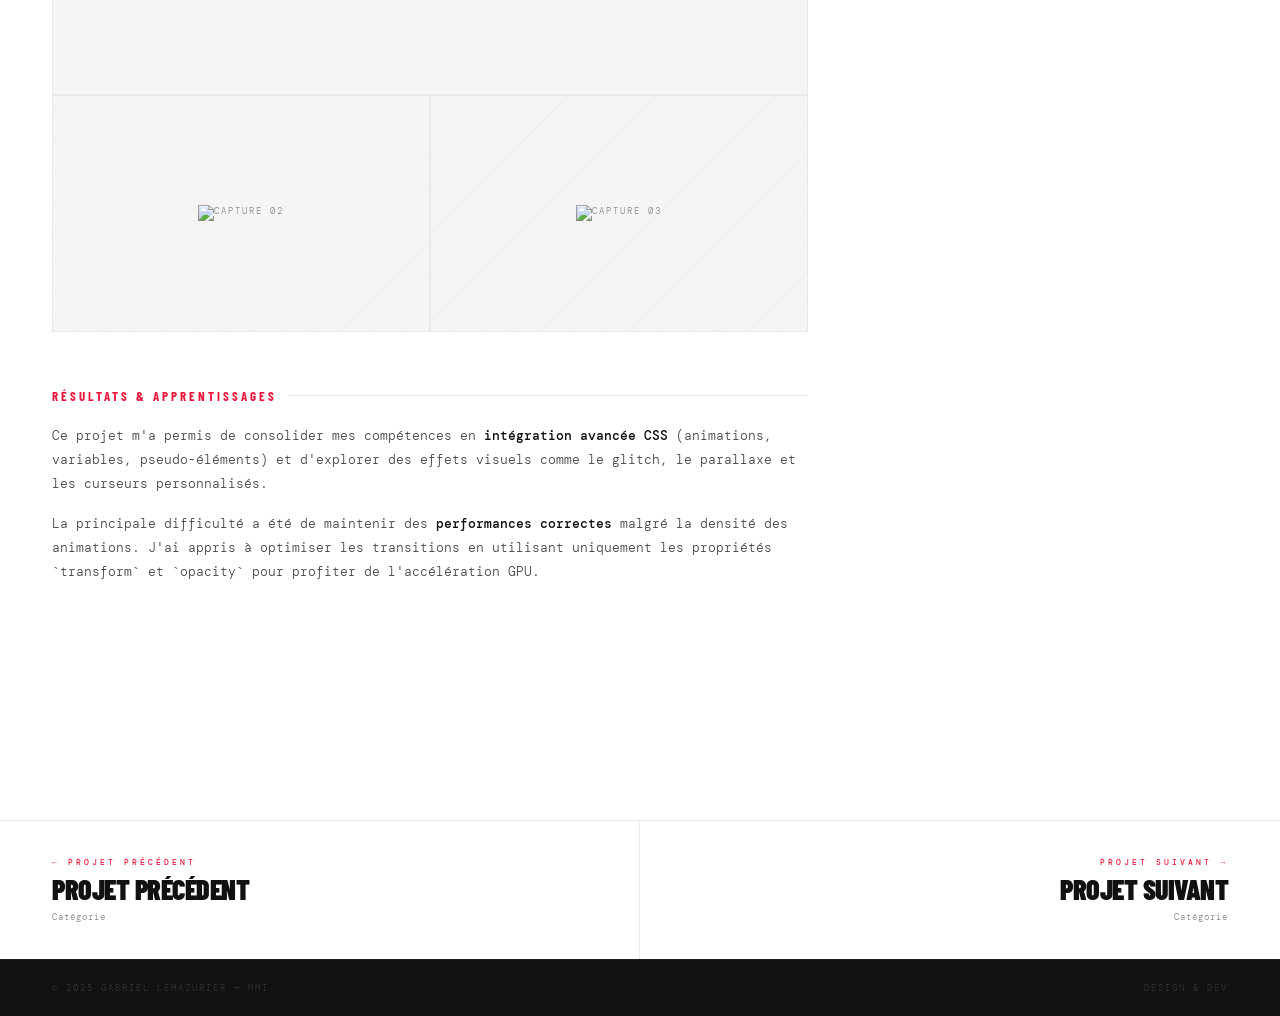
==== commit d3b725e4: "Update neonpulse.html" ====
--- a/neonpulse.html
+++ b/neonpulse.html
@@ -3,7 +3,7 @@
 <head>
   <meta charset="UTF-8">
   <meta name="viewport" content="width=device-width, initial-scale=1.0">
-  <title>Neon Pulse — Gabriel Lemazurier</title>
+  <title>Neon Pulse - Gabriel Lemazurier</title>
   <link href="https://fonts.googleapis.com/css2?family=Barlow+Condensed:wght@300;400;700;900&family=DM+Mono:wght@300;400;500&display=swap" rel="stylesheet">
   <link rel="stylesheet" href="style.css">
   <style>
